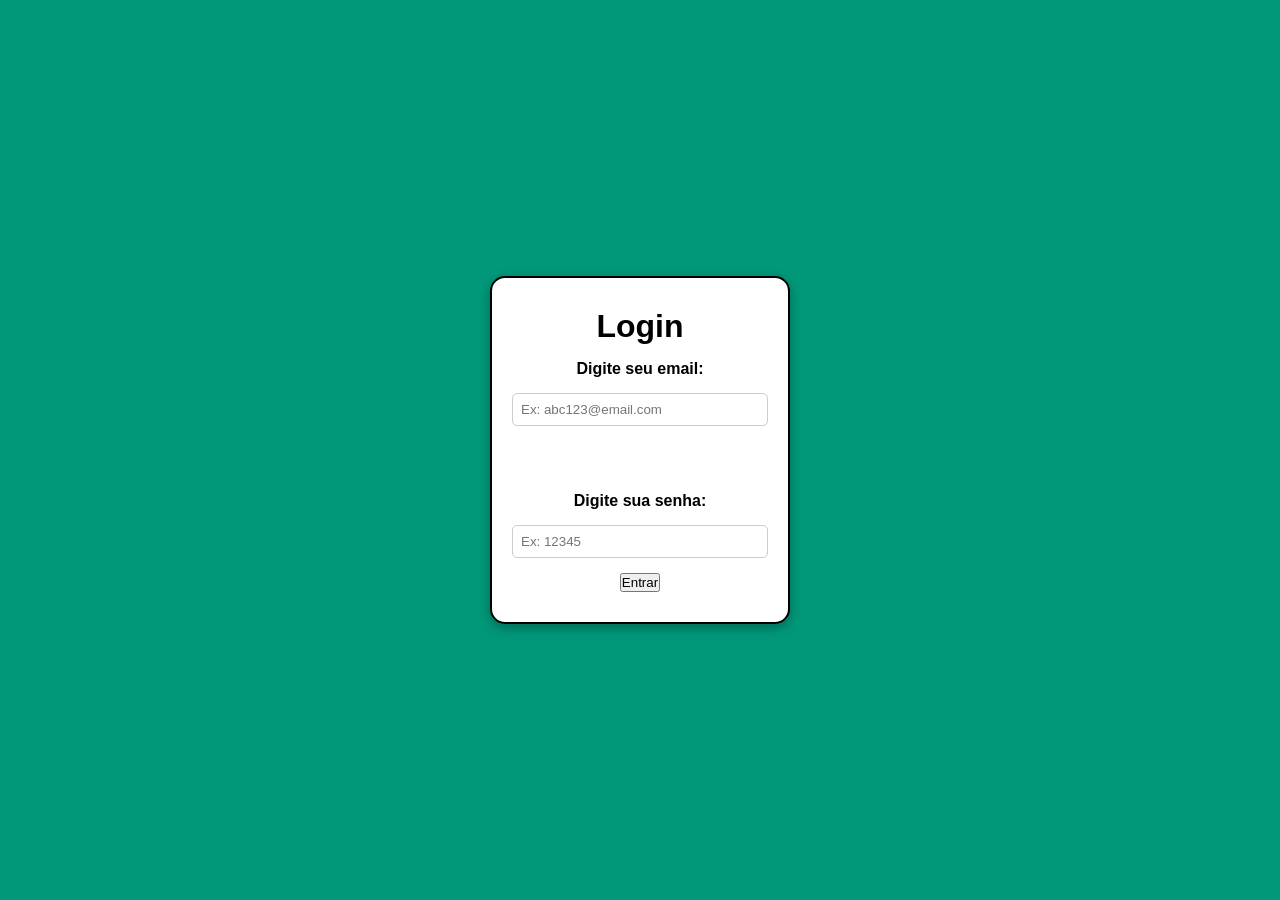
==== index.html @ 7c2bed4e "pagina de login e melhorias" ====
<html>
<head>
  <meta charset="UTF-8">
  <meta name="viewport" content="width=device-width, initial-scale=1.0">
  <link rel="stylesheet" href="CSS/style.css">
  <title>Login</title>
</head>
<body>
  <form class="container">
    <h1 class="titulo">Login</h1>
    <label for="email">Digite seu email:</label>
    <input type=email id="email" placeholder="Ex: abc123@email.com"><br><br>
    <label for="senha">Digite sua senha:</label>
    <input type=password id="senha" placeholder="Ex: 12345">
    <a href="formulario.html"> <button type="button" class="botao-enviar">Entrar</button> </a>
  </form>
</body>
</html>
---- CSS/style.css ----
* {
  font-family: Arial, Sans-Serif;
  margin: 0;
  padding: 0;
  box-sizing: border-box;
}

body {
  background-color: #009879;
  display: flex;
  justify-content: center;
  align-items: center;
  min-height: 100vh;
}

.container {
  background-color: white;
  width: 300px;
  padding: 30px 20px;
  text-align: center;
  box-shadow: 0 4px 12px rgba(0,0,0,0.3);
  border-radius: 15px;
  border: solid black 2px;
  
  /* ISSO AQUI ARRUMA OS INPUTS */
  display: flex;
  flex-direction: column;
  gap: 15px; /* espaço entre os elementos */
}

/* Faz os inputs ocuparem a largura toda */
.container input {
  width: 100%;
  padding: 8px;
  border: 1px solid #ccc;
  border-radius: 5px;
}

.container label {
  font-weight: bold;
}
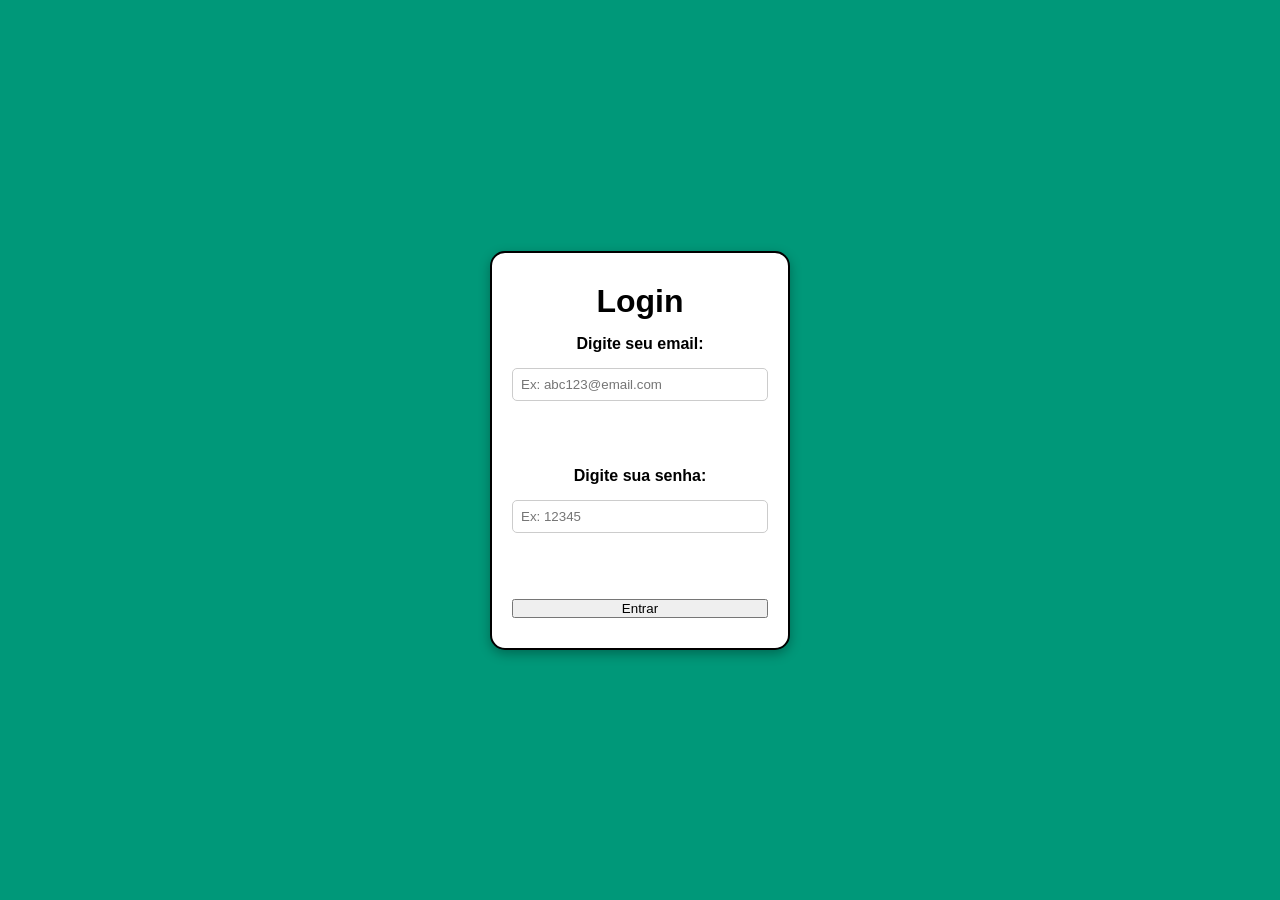
==== commit d293f3bf: "ajuste no login" ====
--- a/index.html
+++ b/index.html
@@ -1,4 +1,5 @@
-<html>
+<!DOCTYPE html>
+<html lang="pt-BR">
 <head>
   <meta charset="UTF-8">
   <meta name="viewport" content="width=device-width, initial-scale=1.0">
@@ -6,13 +7,16 @@
   <title>Login</title>
 </head>
 <body>
-  <form class="container">
+  <form class="container" id="loginForm">
     <h1 class="titulo">Login</h1>
+    
     <label for="email">Digite seu email:</label>
-    <input type=email id="email" placeholder="Ex: abc123@email.com"><br><br>
+    <input type="email" id="email" placeholder="Ex: abc123@email.com" required><br><br>
+    
     <label for="senha">Digite sua senha:</label>
-    <input type=password id="senha" placeholder="Ex: 12345">
-    <a href="formulario.html"> <button type="button" class="botao-enviar">Entrar</button> </a>
+    <input type="password" id="senha" placeholder="Ex: 12345" required><br><br>
+    <button type="submit" class="botao-enviar">Entrar</button>
   </form>
+  <script src="script.js"></script>
 </body>
-</html>+</html>
